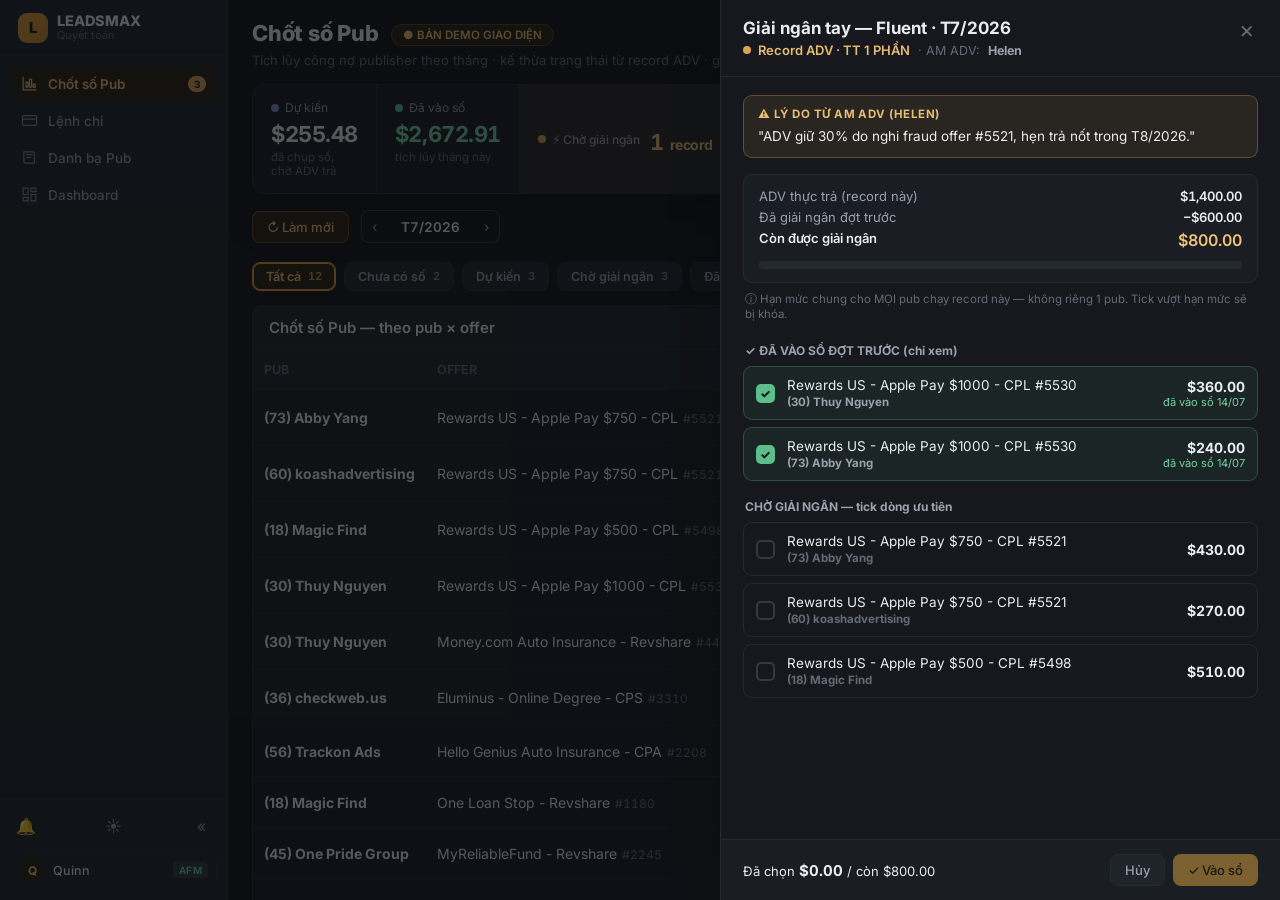
==== giai-ngan.html @ de038ae4 "Add files via upload" ====
<!DOCTYPE html>
<html lang="vi" class="">
<head>
  <meta charset="UTF-8">
  <meta name="viewport" content="width=device-width, initial-scale=1.0">
  <title>Giải ngân tay — LeadsMax (demo AM_PUB)</title>
  <link rel="preconnect" href="https://fonts.googleapis.com">
  <link rel="preconnect" href="https://fonts.gstatic.com" crossorigin>
  <link href="https://fonts.googleapis.com/css2?family=Inter:wght@400;500;600;700;800&display=swap" rel="stylesheet">
  <link rel="stylesheet" href="ember.css">
</head>
<body>
  <div class="app-root">
    <div id="shell"></div>
    <div class="app-main">
      <div class="app-content" id="pageBody"></div>
    </div>
  </div>
  <div id="drawerHost"></div>

  <script src="app.js"></script>
  <script>boot({ openDrawer: 'fluent' });</script>
</body>
</html>
---- ember.css ----
/* ============================================================
   LeadsMax — Ember design tokens + component CSS (MOCKUP)
   Trích trung thực từ src/style/tokens.css + lm-components.css.
   Chỉ dùng cho landing page demo module AM_PUB (chốt số Pub).
   ============================================================ */

/* ── Tokens: DARK (default) ───────────────────────────────── */
:root {
  --lm-bg-deep:#131418; --lm-bg-card:#1A1D23; --lm-bg-header:#1F232A;
  --lm-bg-hover:#1F232A; --lm-bg-overlay:#21252C; --lm-bg-sidebar:#16181D;
  --lm-border:#252A31; --lm-border-strong:#333944; --lm-row-border:rgba(37,42,49,.6);
  --lm-accent:#E0A33B; --lm-accent-hover:#C8862A; --lm-accent-subtle:#2A2012; --lm-accent-line:#574321;
  --lm-success:#5DBE8C; --lm-warning:#D8A552; --lm-error:#E47163; --lm-purple:#9A8CC0;
  --lm-slate:#7C96C0; --lm-grey:#717983;
  --lm-text:#EAECEF; --lm-text-secondary:#9AA1AC; --lm-text-dim:#646B76; --lm-text-disabled:#4A5059;
  --lm-accent-text:#F0C374; --lm-accent-soft-text:#F3D199; --lm-success-text:#74D3A0;
  --lm-green-text:#74D3A0; --lm-warning-text:#E6BC73; --lm-error-text:#F08C7F; --lm-info-text:#9DB4D6;
  --lm-stripe:rgba(255,255,255,.02); --lm-mask:rgba(10,11,14,.66);
  --lm-shadow-sm:0 1px 2px rgba(0,0,0,.30); --lm-shadow-md:0 24px 60px -20px rgba(0,0,0,.45);
  --lm-radius:9px; --lm-radius-lg:13px;
  --lm-alert-row-sticky:#221619; --lm-dirty-row-sticky:#211C12; --lm-scrollbar-thumb:#333944;
  --lm-font:'Inter',system-ui,'Segoe UI',Roboto,'Helvetica Neue',Arial,sans-serif;
  color-scheme:dark;
}
/* ── Tokens: LIGHT ────────────────────────────────────────── */
html.light {
  --lm-bg-deep:#F7F6F3; --lm-bg-card:#FFFFFF; --lm-bg-header:#F4F3EF;
  --lm-bg-hover:#F4F3EF; --lm-bg-overlay:#FFFFFF; --lm-bg-sidebar:#FFFFFF;
  --lm-border:#ECEAE4; --lm-border-strong:#DEDBD2; --lm-row-border:#ECEAE4;
  --lm-accent:#B5791C; --lm-accent-hover:#996414; --lm-accent-subtle:#F6ECD6; --lm-accent-line:#E3CFA3;
  --lm-success:#2F8157; --lm-warning:#B07A14; --lm-error:#C13B2E; --lm-purple:#6B5BA6;
  --lm-slate:#4D6699; --lm-grey:#8A8478;
  --lm-text:#1A1814; --lm-text-secondary:#5E5A52; --lm-text-dim:#9C988D; --lm-text-disabled:#C2BEB3;
  --lm-accent-text:#8A5E14; --lm-accent-soft-text:#6F4B10; --lm-success-text:#226A45;
  --lm-green-text:#226A45; --lm-warning-text:#8A5E14; --lm-error-text:#A82E22; --lm-info-text:#3F5985;
  --lm-stripe:rgba(26,24,20,.02); --lm-mask:rgba(40,38,34,.35);
  --lm-shadow-sm:0 1px 2px rgba(26,24,20,.06); --lm-shadow-md:0 26px 60px -26px rgba(26,24,20,.25);
  --lm-alert-row-sticky:#FCF1EE; --lm-dirty-row-sticky:#FBF3E1; --lm-scrollbar-thumb:#DEDBD2;
  color-scheme:light;
}

/* ── Reset + base ─────────────────────────────────────────── */
* { box-sizing:border-box; }
html,body { margin:0; padding:0; height:100%; }
body { font-family:var(--lm-font); font-size:14.5px; background:var(--lm-bg-deep); color:var(--lm-text); -webkit-font-smoothing:antialiased; }
::-webkit-scrollbar { width:10px; height:10px; }
::-webkit-scrollbar-thumb { background:var(--lm-scrollbar-thumb); border-radius:5px; }
::-webkit-scrollbar-track { background:transparent; }
a { color:inherit; text-decoration:none; }
button { font-family:inherit; }

/* ── App shell (sidebar + main) ───────────────────────────── */
.app-root { display:flex; min-height:100vh; background:var(--lm-bg-deep); }
.sidebar { position:sticky; top:0; height:100vh; width:228px; flex-shrink:0; display:flex; flex-direction:column;
  background:var(--lm-bg-header); border-right:1px solid var(--lm-border); z-index:100; }
.sb-logo { height:56px; flex-shrink:0; display:flex; align-items:center; gap:9px; padding:0 18px; border-bottom:1px solid var(--lm-border); }
.logo-mark { width:30px; height:30px; border-radius:9px; background:linear-gradient(135deg,var(--lm-accent),var(--lm-accent-hover));
  display:grid; place-items:center; color:#1a1206; font-weight:800; font-size:15px; }
.logo-text b { display:block; font-size:14.5px; font-weight:800; color:var(--lm-text); line-height:1.15; }
.logo-text small { display:block; font-size:11px; color:var(--lm-text-dim); margin-top:-1px; }
.sb-nav { flex:1; overflow-y:auto; padding:10px; display:flex; flex-direction:column; gap:2px; }
.sb-link { position:relative; display:flex; align-items:center; gap:10px; padding:9px 11px; border-radius:8px;
  color:var(--lm-text-secondary); font-size:13.5px; font-weight:500; white-space:nowrap; cursor:pointer; transition:color .15s, background .15s; }
.sb-link:hover { color:var(--lm-text); background:var(--lm-bg-hover); }
.sb-link.active { color:var(--lm-accent-text); background:var(--lm-accent-subtle); font-weight:600; }
.sb-ico { width:17px; height:17px; flex-shrink:0; opacity:.82; }
.sb-link.active .sb-ico { opacity:1; }
.sb-label { flex:1; }
.sb-badge { background:var(--lm-warning); color:#14161c; font-size:10px; font-weight:700; padding:1px 6px; border-radius:9px; min-width:16px; text-align:center; line-height:14px; }
.sb-footer { flex-shrink:0; padding:10px; border-top:1px solid var(--lm-border); display:flex; flex-direction:column; gap:8px; }
.sb-actions { display:flex; align-items:center; justify-content:space-between; gap:4px; }
.sb-action-btn { display:inline-flex; align-items:center; justify-content:center; width:32px; height:32px; border-radius:8px; border:none; background:transparent; color:var(--lm-text-secondary); font-size:16px; cursor:pointer; transition:color .15s, background .15s; }
.sb-action-btn:hover { color:var(--lm-text); background:var(--lm-bg-hover); }
.user-chip { display:flex; align-items:center; gap:8px; padding:6px 8px; background:var(--lm-bg-hover); border:1px solid var(--lm-border); border-radius:10px; cursor:pointer; overflow:hidden; }
.user-chip:hover { border-color:var(--lm-accent); background:var(--lm-bg-overlay); }
.user-avatar { display:inline-flex; align-items:center; justify-content:center; width:26px; height:26px; flex-shrink:0; border-radius:50%; background:var(--lm-accent-subtle); color:var(--lm-accent-text); font-size:12px; font-weight:700; }
.user-name { flex:1; color:var(--lm-text); font-size:12.5px; font-weight:500; overflow:hidden; text-overflow:ellipsis; white-space:nowrap; }
.role-badge { font-size:10px; font-weight:600; text-transform:uppercase; letter-spacing:.04em; padding:2px 6px; border-radius:4px; flex-shrink:0; }
.role-badge--afm { background:color-mix(in srgb,var(--lm-success) 18%,transparent); color:var(--lm-success-text); }
.app-main { flex:1; min-width:0; display:flex; flex-direction:column; height:100vh; overflow:hidden; }
.app-content { flex:1; overflow-y:auto; }

/* ── Page + toolbar ───────────────────────────────────────── */
.page { padding:20px 24px; background:var(--lm-bg-deep); min-height:100%; }
.page-h1 { font-size:22px; font-weight:800; margin:0 0 4px; letter-spacing:-.01em; }
.page-sub { color:var(--lm-text-dim); font-size:13px; margin:0 0 16px; }
.toolbar { display:flex; align-items:center; gap:12px; margin-bottom:16px; flex-wrap:wrap; }

/* ── Buttons ──────────────────────────────────────────────── */
.btn { display:inline-flex; align-items:center; gap:6px; padding:7px 14px; border-radius:8px; font-size:13px; font-weight:500; cursor:pointer; border:1px solid transparent; transition:background .15s,color .15s,border-color .15s,box-shadow .15s; white-space:nowrap; }
.btn:disabled { opacity:.5; cursor:not-allowed; }
.btn-primary { background:var(--lm-accent); color:#1A1206; }
.btn-primary:hover:not(:disabled) { background:var(--lm-accent-hover); }
.btn-secondary { background:var(--lm-bg-hover); color:var(--lm-text-secondary); border-color:var(--lm-border); }
.btn-secondary:hover:not(:disabled) { background:var(--lm-bg-overlay); color:var(--lm-text); }
.btn-refresh { background:var(--lm-accent-subtle); color:var(--lm-accent-text); border-color:color-mix(in srgb,var(--lm-accent) 30%,transparent); }
.btn-refresh:hover:not(:disabled) { background:color-mix(in srgb,var(--lm-accent) 22%,transparent); border-color:var(--lm-accent); }
.btn-export { background:color-mix(in srgb,var(--lm-slate) 10%,transparent); color:var(--lm-info-text); border-color:color-mix(in srgb,var(--lm-slate) 30%,transparent); }
.btn-export:hover:not(:disabled) { background:color-mix(in srgb,var(--lm-slate) 20%,transparent); border-color:var(--lm-slate); }
.btn-icon { padding:5px 9px; border-radius:6px; font-size:14px; cursor:pointer; border:1px solid var(--lm-border-strong); background:transparent; color:var(--lm-text-dim); line-height:1; transition:color .15s,border-color .15s,background .15s; }
.btn-icon:hover { color:var(--lm-text); border-color:var(--lm-accent); }
.btn-icon.active { color:var(--lm-accent-text); border-color:var(--lm-accent); background:var(--lm-accent-subtle); }
.month-nav { display:inline-flex; align-items:center; gap:2px; border:1px solid var(--lm-border-strong); border-radius:8px; overflow:hidden; }
.month-nav button { border:none; background:transparent; color:var(--lm-text-secondary); padding:7px 10px; cursor:pointer; font-size:14px; }
.month-nav button:hover { background:var(--lm-bg-hover); color:var(--lm-text); }
.month-nav .mn-label { padding:7px 12px; font-size:13.5px; font-weight:600; color:var(--lm-text); font-variant-numeric:tabular-nums; }

/* ── Summary band (việc hôm nay) ──────────────────────────── */
.summary-band { display:grid; grid-template-columns:repeat(5,1fr); gap:1px; background:var(--lm-border); border:1px solid var(--lm-border); border-radius:var(--lm-radius-lg); overflow:hidden; margin:4px 0 16px; box-shadow:var(--lm-shadow-md); }
.sb-cell { background:var(--lm-bg-card); padding:15px 18px; }
.sb-cell.sb-link { cursor:pointer; transition:background .15s; }
.sb-cell.sb-link:hover { background:var(--lm-bg-hover); }
.sb-lbl { font-size:12px; color:var(--lm-text-secondary); display:flex; align-items:center; gap:6px; }
.sb-val { font-size:22px; font-weight:700; letter-spacing:-.02em; margin-top:6px; font-variant-numeric:tabular-nums; }
.sb-sub { font-size:11.5px; color:var(--lm-text-dim); margin-top:3px; }
.sb-sub b { color:var(--lm-text-secondary); font-weight:600; }
.sb-cell.hot { background:color-mix(in srgb,var(--lm-warning) 8%,var(--lm-bg-card)); }
.sb-cell.hot .sb-val { color:var(--lm-warning-text); }
.sb-cell.ok .sb-val { color:var(--lm-success-text); }
.sb-dot { width:8px; height:8px; border-radius:50%; display:inline-block; }

/* ── Filter chips ─────────────────────────────────────────── */
.chips-row { display:flex; align-items:center; gap:10px; margin-bottom:12px; flex-wrap:wrap; }
.seg-chips { display:flex; gap:8px; flex-wrap:wrap; }
.seg-chip { padding:6px 13px; border-radius:8px; font-size:12.5px; font-weight:600; border:1px solid var(--lm-border); background:var(--lm-bg-hover); color:var(--lm-text-secondary); cursor:pointer; transition:border-color .12s,background .12s,color .12s; display:inline-flex; align-items:center; gap:7px; }
.seg-chip:hover { border-color:var(--lm-accent); color:var(--lm-text); }
.seg-chip.active { border-color:var(--lm-accent); background:var(--lm-accent-subtle); color:var(--lm-accent-text); box-shadow:inset 0 0 0 1px var(--lm-accent); }
.seg-chip .cnt { font-size:11px; opacity:.75; font-variant-numeric:tabular-nums; }
.search-box { display:flex; align-items:center; gap:7px; padding:7px 12px; border:1px solid var(--lm-border-strong); border-radius:8px; background:var(--lm-bg-card); color:var(--lm-text-dim); font-size:13px; min-width:210px; }
.search-box input { border:none; background:transparent; color:var(--lm-text); font-family:inherit; font-size:13px; outline:none; flex:1; }

/* ── Table card + settlement table ────────────────────────── */
.table-card { background:var(--lm-bg-card); border:1px solid var(--lm-border); border-radius:var(--lm-radius); overflow:hidden; box-shadow:var(--lm-shadow-sm); }
.table-hd { display:flex; align-items:center; justify-content:space-between; padding:12px 16px; background:var(--lm-bg-header); border-bottom:1px solid var(--lm-border); }
.table-title { color:var(--lm-text); font-size:15px; font-weight:600; }
.table-meta { color:var(--lm-text-dim); font-size:12px; }
.table-wrap { overflow-x:auto; }

.st { width:100%; border-collapse:collapse; font-size:13px; white-space:nowrap; }
.st thead th { background:var(--lm-bg-header); color:var(--lm-text-dim); font-size:12.5px; font-weight:600; padding:12px 11px; text-align:left; border-bottom:1px solid var(--lm-border); user-select:none; }
.st tbody td { padding:11px 11px; font-size:14px; color:var(--lm-text); border-bottom:1px solid var(--lm-row-border); vertical-align:middle; }
.st tbody tr:hover td { background:var(--lm-bg-hover); }
.st tbody tr:last-child td { border-bottom:none; }
.st thead th.th-in { color:var(--lm-accent-text); box-shadow:inset 0 -2px 0 var(--lm-accent-line); }
.st tbody tr.row-act { cursor:pointer; }
.st tbody tr.row-act:hover td { background:color-mix(in srgb,var(--lm-warning) 8%,transparent); }
.st tbody tr.row-cancel td { color:var(--lm-text-secondary); }

.col-pub { min-width:150px; }
.col-offer { min-width:230px; }
.col-adv { min-width:120px; }
.col-money { min-width:96px; text-align:right; }
.col-status { min-width:150px; }
.col-act { width:44px; text-align:center; }
.st :is(th,td).col-money { text-align:right; }

.c-pub { font-weight:700; color:var(--lm-text); }
.c-offer-name { color:var(--lm-text); }
.c-offer-id { color:var(--lm-text-dim); font-size:12px; margin-left:5px; font-variant-numeric:tabular-nums; }
.c-adv { display:inline-block; padding:1px 8px; border-radius:9px; background:var(--lm-bg-hover); border:1px solid var(--lm-border); color:var(--lm-text-dim); font-size:11.5px; }
.mono { font-variant-numeric:tabular-nums; }
.dim { color:var(--lm-text-dim); }
.dim-i { color:var(--lm-text-secondary); font-style:italic; }
.money-strong { font-weight:600; font-variant-numeric:tabular-nums; }
.sub-remain { font-size:11.5px; color:var(--lm-warning-text); margin-top:2px; }
.sub-book { font-size:11.5px; color:var(--lm-text-dim); margin-top:2px; }

/* ── Status pill ──────────────────────────────────────────── */
.status-pill { display:inline-flex; align-items:center; gap:7px; font-size:13px; white-space:nowrap; }
.status-pill .sdot { width:8px; height:8px; border-radius:50%; flex:none; }
.s-none    { background:var(--lm-grey); }
.s-expected{ background:var(--lm-slate); }
.s-partial { background:var(--lm-warning); }
.s-booked  { background:var(--lm-success); }
.s-cancel  { background:var(--lm-error); }
.pill-warn { color:var(--lm-warning-text); font-weight:600; }
.pill-help { cursor:help; border-bottom:1px dotted currentColor; }

.row-menu { border:1px solid var(--lm-border-strong); background:transparent; color:var(--lm-text-dim); width:28px; height:28px; border-radius:6px; cursor:pointer; font-size:15px; line-height:1; }
.row-menu:hover { color:var(--lm-accent-text); border-color:var(--lm-accent); background:var(--lm-accent-subtle); }

.st tfoot td { background:var(--lm-bg-header); border-top:2px solid var(--lm-border); font-weight:600; padding:10px 11px; font-variant-numeric:tabular-nums; }
.tfoot-label { color:var(--lm-text-secondary); font-weight:500; font-size:12.5px; }

/* ── Alerts ───────────────────────────────────────────────── */
.lm-alert { padding:10px 14px; border-radius:var(--lm-radius); font-size:13px; line-height:1.5; border:1px solid; }
.lm-alert--warning { background:color-mix(in srgb,var(--lm-warning) 10%,transparent); border-color:color-mix(in srgb,var(--lm-warning) 32%,transparent); color:var(--lm-warning-text); }
.lm-alert--info { background:var(--lm-accent-subtle); border-color:var(--lm-accent-line); color:var(--lm-accent-text); }

/* ── Drawer (giải ngân) ───────────────────────────────────── */
.dwr-scrim { position:fixed; inset:0; z-index:2000; display:flex; justify-content:flex-end; background:var(--lm-mask); animation:fade .2s ease; }
@keyframes fade { from { opacity:0; } }
.dwr { height:100%; width:560px; max-width:96vw; display:flex; flex-direction:column; background:var(--lm-bg-sidebar); border-left:1px solid var(--lm-border); box-shadow:var(--lm-shadow-md); animation:slide .26s cubic-bezier(.4,0,.2,1); }
@keyframes slide { from { transform:translateX(100%); } }
.dwr__hd { display:flex; align-items:flex-start; justify-content:space-between; gap:12px; padding:18px 22px; border-bottom:1px solid var(--lm-border); }
.dwr__title { margin:0; font-size:17px; font-weight:700; color:var(--lm-text); }
.dwr__sub { margin:4px 0 0; font-size:12.5px; color:var(--lm-text-dim); display:flex; align-items:center; gap:8px; flex-wrap:wrap; }
.dwr__x { border:none; background:transparent; cursor:pointer; color:var(--lm-text-dim); font-size:24px; line-height:1; padding:0 4px; }
.dwr__x:hover { color:var(--lm-text); }
.dwr__body { flex:1 1 auto; overflow-y:auto; padding:18px 22px; }
.dwr__ft { display:flex; align-items:center; justify-content:space-between; gap:12px; padding:14px 22px; border-top:1px solid var(--lm-border); background:var(--lm-bg-card); }

.reason-box { background:color-mix(in srgb,var(--lm-warning) 10%,transparent); border:1px solid color-mix(in srgb,var(--lm-warning) 32%,transparent); border-radius:var(--lm-radius); padding:11px 14px; margin-bottom:16px; }
.reason-box .rb-lbl { font-size:11.5px; font-weight:700; text-transform:uppercase; letter-spacing:.04em; color:var(--lm-warning-text); display:flex; align-items:center; gap:6px; }
.reason-box .rb-txt { font-size:13.5px; color:var(--lm-text); margin-top:5px; line-height:1.5; }

.limit-card { border:1px solid var(--lm-border); border-radius:var(--lm-radius); padding:13px 15px; margin-bottom:8px; background:var(--lm-bg-card); }
.limit-row { display:flex; justify-content:space-between; gap:12px; font-size:13px; }
.limit-row + .limit-row { margin-top:5px; }
.limit-row .lk { color:var(--lm-text-secondary); }
.limit-row .lv { font-weight:600; font-variant-numeric:tabular-nums; }
.limit-row.remain .lk { color:var(--lm-text); font-weight:600; }
.limit-row.remain .lv { color:var(--lm-accent-text); font-size:16px; }
.bar { height:8px; background:var(--lm-border); border-radius:5px; overflow:hidden; margin-top:11px; }
.bar-fill { height:100%; background:var(--lm-accent); border-radius:5px; transition:width .25s ease; }
.limit-note { font-size:11.5px; color:var(--lm-text-dim); margin:9px 2px 18px; display:flex; align-items:center; gap:6px; }

.disb-group { margin-bottom:14px; }
.disb-group-hd { font-size:12px; font-weight:700; color:var(--lm-text-secondary); padding:4px 2px 8px; display:flex; align-items:center; gap:8px; }
.disb-group-hd .pub-tag { color:var(--lm-text); }
.disb-row { display:flex; align-items:center; gap:12px; padding:10px 12px; border:1px solid var(--lm-border); border-radius:var(--lm-radius); margin-bottom:7px; cursor:pointer; transition:border-color .12s, background .12s; }
.disb-row:hover { border-color:var(--lm-accent-line); }
.disb-row.checked { border-color:var(--lm-accent); background:var(--lm-accent-subtle); }
.disb-row.locked { opacity:.55; cursor:not-allowed; }
.disb-row.done { cursor:default; background:color-mix(in srgb,var(--lm-success) 8%,transparent); border-color:color-mix(in srgb,var(--lm-success) 28%,transparent); }
.disb-row.done:hover { border-color:color-mix(in srgb,var(--lm-success) 28%,transparent); }
.dcheck { width:19px; height:19px; border:2px solid var(--lm-border-strong); border-radius:5px; flex:none; display:grid; place-items:center; color:transparent; font-size:12px; font-weight:800; transition:.12s; }
.disb-row.checked .dcheck { background:var(--lm-accent); border-color:var(--lm-accent); color:#1A1206; }
.disb-row.done .dcheck { background:var(--lm-success); border-color:var(--lm-success); color:#0d1a12; }
.disb-row.locked .dcheck { border-style:dashed; }
.disb-main { flex:1; min-width:0; }
.disb-offer { font-size:13.5px; color:var(--lm-text); }
.disb-meta { font-size:11.5px; color:var(--lm-text-dim); margin-top:2px; }
.disb-amt { font-weight:700; font-variant-numeric:tabular-nums; font-size:14px; white-space:nowrap; }
.disb-flag { font-size:11px; color:var(--lm-error-text); white-space:nowrap; }
.disb-flag.ok { color:var(--lm-success-text); }

.ft-sum { font-size:13px; }
.ft-sum b { font-size:15px; font-variant-numeric:tabular-nums; }
.ft-sum.bad b { color:var(--lm-error-text); }
.ft-actions { display:flex; gap:8px; }

/* ── Toast ────────────────────────────────────────────────── */
.toast-host { position:fixed; bottom:22px; left:50%; transform:translateX(-50%); z-index:3000; display:flex; flex-direction:column; gap:8px; align-items:center; }
.toast { background:var(--lm-bg-overlay); border:1px solid var(--lm-border-strong); color:var(--lm-text); padding:10px 16px; border-radius:9px; font-size:13px; box-shadow:var(--lm-shadow-md); animation:fade .2s ease; }
.toast.ok { border-color:color-mix(in srgb,var(--lm-success) 40%,transparent); }

/* ── demo banner ──────────────────────────────────────────── */
.demo-flag { display:inline-flex; align-items:center; gap:7px; font-size:11.5px; font-weight:600; color:var(--lm-accent-text); background:var(--lm-accent-subtle); border:1px solid var(--lm-accent-line); border-radius:20px; padding:3px 11px; }

@media (max-width:1100px){ .summary-band{ grid-template-columns:repeat(2,1fr);} .sb-cell:last-child{ grid-column:1/-1;} }
@media (max-width:760px){ .sidebar{ display:none; } }
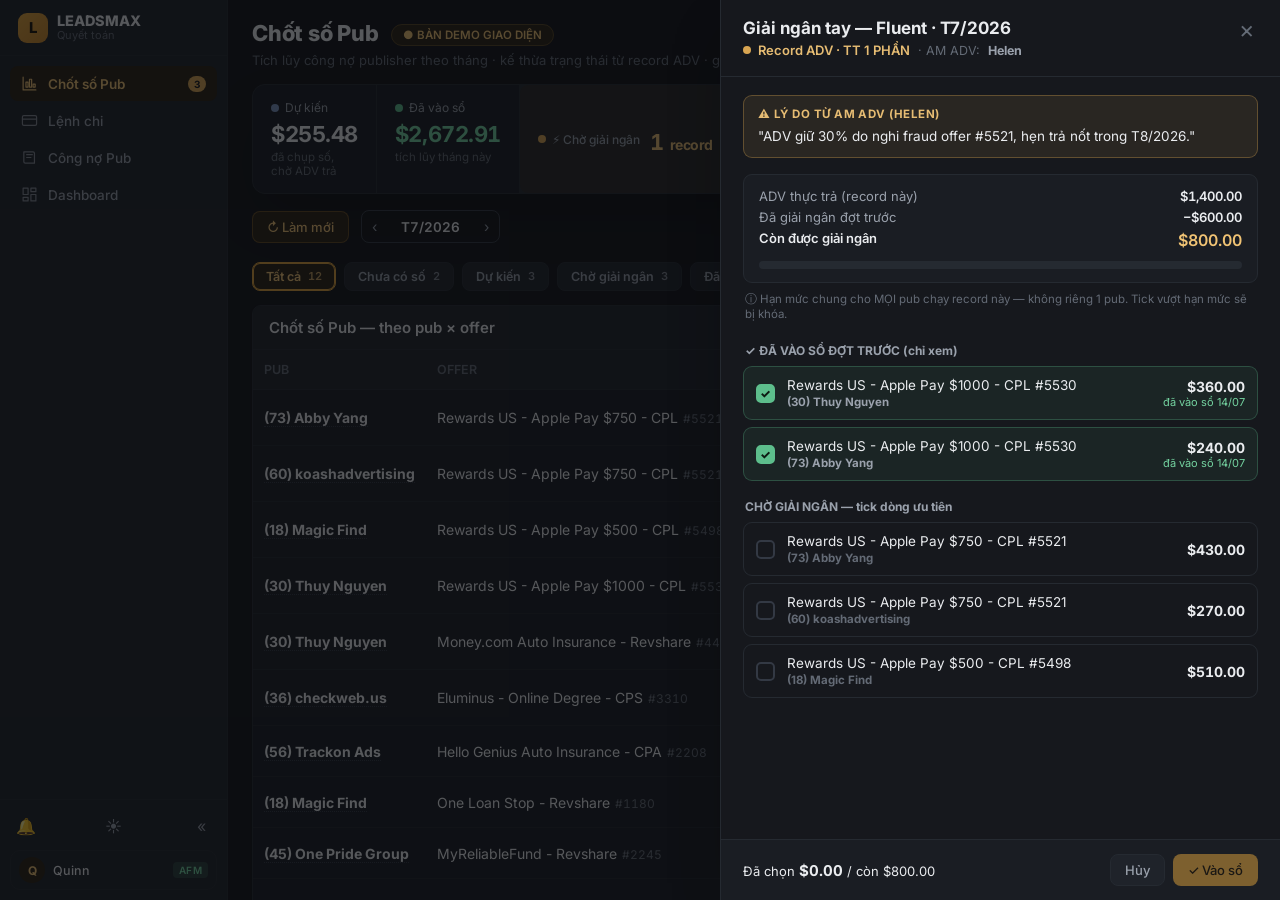
==== commit 1e1550f6: "Add files via upload" ====
--- a/giai-ngan.html
+++ b/giai-ngan.html
@@ -17,6 +17,7 @@
     </div>
   </div>
   <div id="drawerHost"></div>
+  <div id="dialogHost"></div>
 
   <script src="app.js"></script>
   <script>boot({ openDrawer: 'fluent' });</script>
--- a/ember.css
+++ b/ember.css
@@ -245,6 +245,69 @@
 .toast { background:var(--lm-bg-overlay); border:1px solid var(--lm-border-strong); color:var(--lm-text); padding:10px 16px; border-radius:9px; font-size:13px; box-shadow:var(--lm-shadow-md); animation:fade .2s ease; }
 .toast.ok { border-color:color-mix(in srgb,var(--lm-success) 40%,transparent); }
 
+/* ── Pub drawer: balance + sổ tích lụy ────────────────────── */
+.bal-card { border:1px solid var(--lm-border); border-radius:var(--lm-radius-lg); padding:16px 18px; background:linear-gradient(180deg,color-mix(in srgb,var(--lm-accent) 6%,var(--lm-bg-card)),var(--lm-bg-card)); margin-bottom:14px; }
+.bal-lbl { font-size:12px; color:var(--lm-text-secondary); display:flex; align-items:center; justify-content:space-between; }
+.bal-val { font-size:30px; font-weight:800; letter-spacing:-.02em; margin-top:4px; font-variant-numeric:tabular-nums; color:var(--lm-text); }
+.bal-sub { font-size:12px; color:var(--lm-text-dim); margin-top:6px; }
+.bal-sub b { color:var(--lm-accent-text); font-weight:600; }
+.bal-badge { font-size:11px; font-weight:700; padding:2px 9px; border-radius:20px; }
+.bal-badge.ok { background:color-mix(in srgb,var(--lm-success) 16%,transparent); color:var(--lm-success-text); }
+.bal-badge.no { background:var(--lm-bg-hover); color:var(--lm-text-dim); }
+.bal-actions { display:flex; gap:8px; margin-top:14px; }
+
+.ledger-note { font-size:11.5px; color:var(--lm-text-dim); margin:2px 2px 10px; display:flex; align-items:center; gap:6px; }
+.sec-title { font-size:12px; font-weight:700; text-transform:uppercase; letter-spacing:.05em; color:var(--lm-text-secondary); margin:16px 2px 8px; }
+
+.ledger { width:100%; border-collapse:collapse; font-size:13px; }
+.ledger th { text-align:left; font-size:11px; font-weight:600; text-transform:uppercase; letter-spacing:.04em; color:var(--lm-text-dim); padding:8px 8px; border-bottom:1px solid var(--lm-border); }
+.ledger td { padding:10px 8px; border-bottom:1px solid var(--lm-row-border); vertical-align:top; }
+.ledger tr:last-child td { border-bottom:none; }
+.ledger .l-date { color:var(--lm-text-dim); font-size:12px; white-space:nowrap; font-variant-numeric:tabular-nums; }
+.ledger .l-desc { color:var(--lm-text); }
+.ledger .l-desc small { display:block; color:var(--lm-text-dim); font-size:11.5px; margin-top:2px; }
+.ledger .l-amt { text-align:right; font-weight:700; font-variant-numeric:tabular-nums; white-space:nowrap; }
+.ledger .l-bal { text-align:right; color:var(--lm-text-secondary); font-variant-numeric:tabular-nums; white-space:nowrap; }
+.l-plus  { color:var(--lm-success-text); }
+.l-minus { color:var(--lm-error-text); }
+
+.etag { display:inline-flex; align-items:center; gap:5px; font-size:11px; font-weight:700; padding:2px 8px; border-radius:20px; white-space:nowrap; }
+.etag::before { content:''; width:6px; height:6px; border-radius:50%; background:currentColor; }
+.etag.accrual  { background:color-mix(in srgb,var(--lm-success) 14%,transparent); color:var(--lm-success-text); }
+.etag.partial  { background:var(--lm-accent-subtle); color:var(--lm-accent-text); }
+.etag.deduct   { background:color-mix(in srgb,var(--lm-error) 14%,transparent); color:var(--lm-error-text); }
+.etag.payout   { background:color-mix(in srgb,var(--lm-slate) 16%,transparent); color:var(--lm-info-text); }
+.etag.reversal { background:color-mix(in srgb,var(--lm-purple) 18%,transparent); color:var(--lm-purple); }
+.orig-badge { display:inline-block; margin-left:6px; padding:0 6px; border-radius:9px; background:var(--lm-accent-subtle); color:var(--lm-accent-soft-text); font-size:10.5px; font-weight:600; }
+
+.pay-info-stub { border:1px dashed var(--lm-border-strong); border-radius:var(--lm-radius); padding:14px; color:var(--lm-text-dim); font-size:12.5px; margin-top:8px; display:flex; align-items:center; gap:10px; }
+.pay-info-stub .pi-ico { font-size:20px; opacity:.6; }
+
+/* ── Dialog (LmDialog) + form ─────────────────────────────── */
+.dlg-scrim { position:fixed; inset:0; z-index:2500; display:grid; place-items:center; background:var(--lm-mask); animation:fade .18s ease; padding:20px; }
+.dlg { width:440px; max-width:96vw; background:var(--lm-bg-card); border:1px solid var(--lm-border); border-radius:var(--lm-radius-lg); box-shadow:var(--lm-shadow-md); display:flex; flex-direction:column; overflow:hidden; }
+.dlg__hd { padding:16px 20px; border-bottom:1px solid var(--lm-border); display:flex; align-items:center; justify-content:space-between; }
+.dlg__title { font-size:15.5px; font-weight:700; color:var(--lm-text); }
+.dlg__x { border:none; background:transparent; color:var(--lm-text-dim); font-size:22px; cursor:pointer; line-height:1; }
+.dlg__x:hover { color:var(--lm-text); }
+.dlg__body { padding:18px 20px; }
+.dlg__ft { padding:13px 20px; border-top:1px solid var(--lm-border); display:flex; justify-content:flex-end; gap:8px; }
+.dlg-desc { font-size:12.5px; color:var(--lm-text-secondary); line-height:1.5; margin:0 0 14px; }
+
+.field { margin-bottom:14px; }
+.field > label { display:block; font-size:12px; font-weight:600; color:var(--lm-text-secondary); margin-bottom:6px; }
+.field .req { color:var(--lm-error-text); }
+.lm-in { width:100%; padding:9px 12px; border:1px solid var(--lm-border-strong); border-radius:8px; background:var(--lm-bg-deep); color:var(--lm-text); font-family:inherit; font-size:14px; outline:none; transition:border-color .12s, box-shadow .12s; }
+.lm-in:focus { border-color:var(--lm-accent); box-shadow:0 0 0 3px var(--lm-accent-subtle); }
+.lm-in.emphasis { background:var(--lm-accent-subtle); border-color:var(--lm-accent-line); color:var(--lm-accent-text); font-weight:700; }
+textarea.lm-in { resize:vertical; min-height:64px; }
+.field-hint { font-size:11.5px; color:var(--lm-text-dim); margin-top:5px; }
+.field-hint.warn { color:var(--lm-warning-text); }
+.dlg-preview { background:var(--lm-bg-hover); border:1px solid var(--lm-border); border-radius:8px; padding:11px 13px; font-size:13px; display:flex; justify-content:space-between; align-items:center; margin-top:4px; }
+.dlg-preview b { font-variant-numeric:tabular-nums; }
+.btn-danger { background:color-mix(in srgb,var(--lm-error) 90%,#000); color:#fff; }
+.btn-danger:hover:not(:disabled){ background:var(--lm-error); }
+
 /* ── demo banner ──────────────────────────────────────────── */
 .demo-flag { display:inline-flex; align-items:center; gap:7px; font-size:11.5px; font-weight:600; color:var(--lm-accent-text); background:var(--lm-accent-subtle); border:1px solid var(--lm-accent-line); border-radius:20px; padding:3px 11px; }
 
